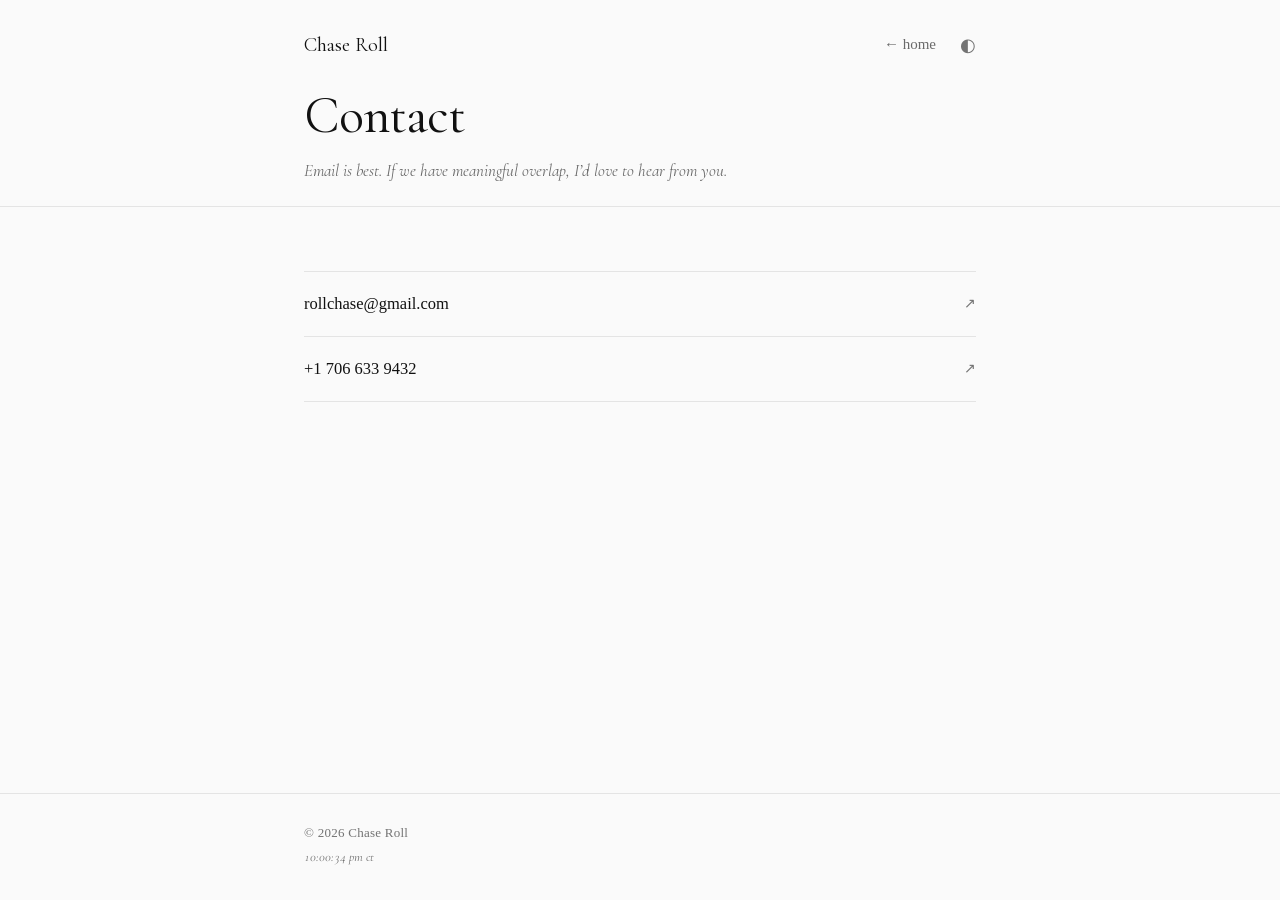
==== contact/index.html @ 9c4ca789 "Frame-width figures; remove scroll reveals Wide figures previously bled past the prose column by the" ====
<!doctype html>
<html lang="en">
<head>
  <meta charset="utf-8" />
  <meta name="viewport" content="width=device-width, initial-scale=1" />
  <title>Contact — Chase Roll</title>
  <meta name="description" content="Email and phone for Chase Roll." />
  <meta name="author" content="Chase Roll" />
  <meta name="color-scheme" content="light dark" />

  <meta property="og:type" content="website" />
  <meta property="og:url" content="https://chaseroll.com/contact/" />
  <meta property="og:title" content="Contact — Chase Roll" />
  <meta property="og:description" content="Email and phone for Chase Roll." />
  <meta property="og:image" content="https://chaseroll.com/og-image.png" />
  <meta property="og:image:width" content="1200" />
  <meta property="og:image:height" content="630" />
  <meta property="og:image:alt" content="Chase Roll — 20, student at the University of Austin" />

  <meta name="twitter:card" content="summary_large_image" />
  <meta name="twitter:title" content="Contact — Chase Roll" />
  <meta name="twitter:description" content="Email and phone for Chase Roll." />
  <meta name="twitter:image" content="https://chaseroll.com/og-image.png" />

  <meta name="theme-color" content="#fafafa" media="(prefers-color-scheme: light)" />
  <meta name="theme-color" content="#0a0a0a" media="(prefers-color-scheme: dark)" />

  <link rel="icon" type="image/svg+xml" href="/favicon.svg" />
  <link rel="apple-touch-icon" href="/apple-touch-icon.png" />
  <link rel="canonical" href="https://chaseroll.com/contact/" />
  <link rel="preload" href="/fonts/cormorant.woff2" as="font" type="font/woff2" crossorigin />
  <link rel="preload" href="/fonts/cormorant-italic.woff2" as="font" type="font/woff2" crossorigin />
  <script>(function(){var t=null;try{t=localStorage.getItem('chaseroll-theme')}catch(e){}if(t!=='dark'&&t!=='light')t=window.matchMedia&&matchMedia('(prefers-color-scheme: dark)').matches?'dark':'light';if(t==='dark')document.documentElement.setAttribute('data-theme','dark');document.documentElement.style.colorScheme=t})();</script>
  <style>html{background:#fafafa}html[data-theme="dark"]{background:#0a0a0a}</style>
  <link rel="stylesheet" href="/styles.css?v=40" />
  <script src="/theme.js?v=40" defer></script>
  <script type="speculationrules">
  {
    "prefetch": [{ "where": { "href_matches": "/*" }, "eagerness": "moderate" }]
  }
  </script>
</head>
<body>

  <header class="masthead">
    <div class="masthead-inner">
      <a href="/" class="brand">Chase Roll</a>
      <nav aria-label="site">
        <a href="/">&larr; home</a>
        <button type="button" class="theme-toggle" aria-label="Toggle color theme" title="Toggle color theme">◐</button>
      </nav>
    </div>
  </header>

  <main>

  <section class="folio">
    <div class="folio-inner">
      <h1 class="folio-title">Contact</h1>
      <p class="folio-sub">Email is best. If we have meaningful overlap, I&rsquo;d love to hear from you.</p>
    </div>
  </section>

  <div class="article-band">
    <div class="band-inner">
      <div class="contact-methods">
        <a class="contact-link" href="mailto:rollchase@gmail.com">
          <span class="value">rollchase@gmail.com</span>
          <span class="arrow" aria-hidden="true">&#8599;</span>
        </a>
        <a class="contact-link" href="tel:+17066339432">
          <span class="value">+1 706 633 9432</span>
          <span class="arrow" aria-hidden="true">&#8599;</span>
        </a>
      </div>
    </div>
  </div>

  </main>

  <footer class="site-footer">
    <!-- .reach line omitted here deliberately: this page's body IS the email -->
    <div class="site-footer-inner">
      <div class="footer-left">
        <p class="copyright"><a href="/">&copy; 2026 Chase Roll</a></p>
        <p class="clock" aria-hidden="true"></p>
      </div>
    </div>
  </footer>

</body>
</html>
---- styles.css ----
/* ==========================================================================
   chaseroll.com — shared stylesheet
   The original site's quiet neutral palette and single-serif voice, with the
   editorial structure kept from the redesign (folio bands, essay template).

   Type: Cormorant Garamond (titles + italic voice, self-hosted)
         system serif (New York/Charter/Georgia) for everything else.
   ========================================================================== */

/* --- Fonts ------------------------------------------------------------------ */

@font-face {
  font-family: "Cormorant Garamond";
  src: url("/fonts/cormorant.woff2") format("woff2");
  font-weight: 300 700;
  font-style: normal;
  font-display: swap;
}
@font-face {
  font-family: "Cormorant Garamond";
  src: url("/fonts/cormorant-italic.woff2") format("woff2");
  font-weight: 300 700;
  font-style: italic;
  font-display: swap;
}
/* --- Tokens (the original site's neutral palette, red accent) ----------------- */

:root {
  color-scheme: light;

  --bg:     #fafafa;
  --text:   #111111;
  --muted:  rgba(17, 17, 17, 0.62);
  --faint:  rgba(17, 17, 17, 0.58); /* lightest ink that still clears AA at 13px */
  --accent: #be0f28;
  --line:   rgba(0, 0, 0, 0.09);

  --focus:    rgba(17, 17, 17, 0.5);

  --font-d: "Cormorant Garamond", "Iowan Old Style", Georgia, serif;
  --font-b: ui-serif, "New York", "Charter", "Tiempos Text", Georgia, Cambria, "Times New Roman", serif;

  --ease: cubic-bezier(0.4, 0, 0.2, 1);
}

[data-theme="dark"] {
  color-scheme: dark;

  --bg:     #0a0a0a;
  --text:   #e5e5e5;
  --muted:  rgba(229, 229, 229, 0.64);
  --faint:  rgba(229, 229, 229, 0.52); /* lightest ink that still clears AA at 13px */
  --accent: #d9112a;
  --line:   rgba(255, 255, 255, 0.09);

  --focus:    rgba(229, 229, 229, 0.5);
}

/* --- Reset / Base ---------------------------------------------------------- */

*, *::before, *::after { box-sizing: border-box; }
html, body { margin: 0; padding: 0; }

html { scroll-behavior: smooth; }

body {
  background: var(--bg);
  color: var(--text);
  font-family: var(--font-b);
  font-size: 16.5px;
  line-height: 1.7;
  -webkit-font-smoothing: antialiased;
  -moz-osx-font-smoothing: grayscale;
  text-rendering: optimizeLegibility;
  -webkit-tap-highlight-color: transparent;
  min-height: 100vh;
  min-height: 100dvh;
  display: flex;
  flex-direction: column;
  overflow-x: hidden;
}

/* Theme-toggle crossfade — armed by theme.js on the FIRST toggle click only,
   so page loads never animate the background (that read as a flash). */
html.theme-anim body {
  transition: background 0.35s var(--ease), color 0.35s var(--ease);
}

main { flex: 1 1 auto; }

:focus { outline: none; }
:focus-visible {
  outline: 2px solid var(--focus);
  outline-offset: 3px;
  border-radius: 1px;
}

@media (prefers-reduced-motion: reduce) {
  html { scroll-behavior: auto; }
  *, *::before, *::after {
    transition-duration: 0ms !important;
    animation-duration: 0ms !important;
  }
}

/* Translucent so WebKit's selection "gap" painting reads as a soft tint
   instead of opaque full-bleed slabs; containers below clip the spill. */
::selection { background: color-mix(in srgb, var(--accent) 32%, transparent); }

a { color: inherit; text-decoration: none; }
button {
  font-family: var(--font-b);
  color: inherit;
  background: transparent;
  border: none;
  cursor: pointer;
  padding: 0;
}

/* --- Reading progress (the two article pages only; theme.js no-ops elsewhere) --- */

.reading-bar {
  position: fixed;
  top: 0;
  left: 0;
  width: 100%;
  height: 2px;
  background: var(--accent);
  transform: scaleX(0);
  transform-origin: 0;
  will-change: transform;
  z-index: 200;
}

/* --- Masthead (in-flow page header, inner pages) --------------------------------
   Not a pinned bar — it scrolls with the page (the original site's behavior,
   kept on the founder's call) and aligns to the folio's content gutters. */

.masthead-inner {
  display: flex;
  align-items: center;
  justify-content: space-between;
  gap: 16px;
  max-width: 48rem;
  margin-inline: auto;
  padding: 28px clamp(24px, 4vw, 48px) 0;
}
.brand {
  font-family: var(--font-d);
  font-size: 20px;
  font-weight: 400;
  color: var(--text);
  white-space: nowrap;
  transition: color 0.18s var(--ease);
}
.brand:hover { color: var(--muted); }
.masthead nav {
  display: flex;
  align-items: center;
  gap: 24px;
}
.masthead nav a,
.masthead nav button.text {
  font: inherit;
  font-size: 15px;
  font-weight: 400;
  color: var(--muted);
  padding: 12px 4px;
  margin: -12px -4px;
  transition: color 0.18s var(--ease);
}
.masthead nav a:hover,
.masthead nav button.text:hover { color: var(--text); }

/* --- Theme toggle (one style site-wide: the bare glyph) ---------------------- */

.theme-toggle {
  font-size: 18px;
  line-height: 1;
  padding: 12px;
  margin: -12px;
  color: var(--faint);
  user-select: none;
  -webkit-user-select: none;
  transition: color 0.18s var(--ease);
}
.theme-toggle:hover { color: var(--text); }

/* --- Folio (page-title band) ---------------------------------------------------
   Deliberately plain: the title, one quiet italic line, and on essays an
   italic date. No kickers, labels, or byline apparatus.                      */

.folio {
  border-bottom: 1px solid var(--line);
}
.folio-inner {
  overflow: clip;
  max-width: 48rem;
  margin-inline: auto;
  padding: clamp(24px, 3vh, 40px) clamp(24px, 4vw, 48px) clamp(20px, 2.5vh, 32px);
}

/* page titles and the home name are the SAME role at the SAME scale —
   one title tier across the whole site */
.folio-title,
.home-name {
  font-family: var(--font-d);
  font-size: clamp(34px, 4.6vw, 52px);
  font-weight: 400;
  letter-spacing: -0.02em;
  line-height: 1.05;
  color: var(--text);
  margin: 0;
}

/* one quiet italic line under the title — no labels, no apparatus */
.folio-sub {
  font-family: var(--font-d);
  font-style: italic;
  font-size: 17px;
  font-weight: 400;
  line-height: 1.5;
  color: var(--muted);
  max-width: 34rem;
  margin: 14px 0 0;
}
/* in-sentence underlined links (folio subs + the home bio) — one treatment */
.folio-sub a,
.home-bio a {
  border-bottom: 1px solid color-mix(in srgb, currentColor 40%, transparent);
  transition: color 0.18s var(--ease), border-color 0.18s var(--ease);
}
.folio-sub a:hover,
.home-bio a:hover { color: var(--accent); border-bottom-color: var(--accent); }

/* essays: an italic date line */
.folio-date {
  font-family: var(--font-d);
  font-style: italic;
  font-size: 14px;
  color: var(--faint);
  margin: 14px 0 0;
}


/* --- Article band (page body) ------------------------------------------------- */

.article-band { position: relative; }

.band-inner {
  overflow: clip;
  max-width: 48rem;
  margin-inline: auto;
  padding: 64px clamp(24px, 4vw, 48px) 96px;
}
@media (max-width: 600px) {
  .band-inner { padding: 48px 24px 72px; }
}

/* --- Essay prose (the reference's essay-body) ---------------------------------- */

.prose { max-width: 34rem; }
/* Essay pages center the BODY column only. The hero (title/sub/date) stays
   flush-left with the masthead brand; the prose, narrower than the 48rem
   frame, would otherwise sit visibly left of center with nothing beside it. */
.essay .prose { margin-inline: auto; }
.prose p {
  color: var(--text);
  line-height: 1.75;
  margin: 0 0 24px;
}
.prose p:last-child { margin-bottom: 0; }
.prose a {
  color: var(--text);
  border-bottom: 1px solid var(--accent);
  padding-bottom: 1px;
  transition: color 0.18s var(--ease);
}
.prose a:hover { color: var(--accent); }
.prose figure { margin: 44px 0; }
.prose img { max-width: 100%; height: auto; display: block; }
.prose figcaption {
  font-size: 13px;
  letter-spacing: 0.02em;
  line-height: 1.5;
  color: var(--faint);
  margin-top: 10px;
}
/* --- Essay components (figures, sections) --------------------------------------- */

/* .prose-scoped so these win over the generic `.prose figure` margins */
.essay-fig, .prose .essay-fig { margin: 44px 0; }
/* wide figures span the FRAME's content width (the same span as the hero
   text and the footer hairline), not just a bleed past the prose column */
.essay-fig--wide, .prose .essay-fig--wide {
  --frame-w: calc(min(100vw, 48rem) - 2 * clamp(24px, 4vw, 48px));
  width: var(--frame-w);
  margin: 52px calc((100% - var(--frame-w)) / 2);
}
.essay-img-wrap { width: 100%; overflow: hidden; }
.essay-img {
  width: 100%; /* .prose img supplies height:auto/display:block; nothing else applies */
}
[data-theme="dark"] .essay-img { filter: brightness(0.85); }
@media (max-width: 1000px) {
  .essay-fig--wide, .prose .essay-fig--wide { margin-block: 40px; }
  .essay-fig--wide figcaption { padding-inline: 24px; }
}
@media (max-width: 600px) {
  /* portrait phones keep the full edge-to-edge bleed */
  .essay-fig--wide, .prose .essay-fig--wide { width: auto; margin: 36px -24px; }
  .essay-fig--wide figcaption { padding-inline: 20px; }
}

.essay-section-head {
  border-top: 1px solid var(--line);
  margin: 64px 0 24px;
  padding-top: 64px;
  position: relative;
}
.essay-section-title {
  font-family: var(--font-d);
  color: var(--text);
  font-size: clamp(22px, 2.8vw, 30px);
  font-style: italic;
  font-weight: 300;
  line-height: 1.3;
  margin: 0;
}
@media (max-width: 600px) {
  .essay-section-head { margin: 52px 0 20px; padding-top: 52px; }
}


/* --- Essay footer --------------------------------------------------------------- */

.essay-footer {
  border-top: 1px solid var(--line);
  margin-top: 52px;
  padding-top: 24px;
  display: flex;
  justify-content: space-between;
  align-items: center;
  gap: 16px;
}
.essay-footer-back {
  font-size: 15px;
  font-weight: 400;
  color: var(--muted);
  transition: color 0.18s var(--ease);
}
.essay-footer-back:hover { color: var(--text); }

/* --- Home cover ----------------------------------------------------------------
   The splash keeps the old site's quiet centered composition — name, flowing
   bio, section links, socials — dressed in the new system. Plain paper, no
   masthead; the theme toggle rides beside the name. */

.home-main {
  display: flex;
  flex-direction: column;
  justify-content: center;
}
.home-cover {
  overflow: clip;
  width: 100%;
  max-width: 54rem;
  margin-inline: auto;
  padding: 48px clamp(24px, 4vw, 48px) 72px;
  display: flex;
  flex-direction: row-reverse; /* img is first in DOM (reads first, stacks first on mobile) but sits right */
  align-items: center;
  gap: clamp(40px, 6vw, 64px);
}
.home-cover-text { flex: 1 1 auto; min-width: 0; }
/* the portrait: full frame, in color, still — a print resting on the page.
   (A slow drift was tried and cut: paper doesn't move.) */
.home-portrait {
  flex: none;
  width: clamp(150px, 24vw, 225px);
  height: auto;
  display: block;
  box-shadow: 0 14px 40px rgba(0, 0, 0, 0.14);
  transform: rotate(2deg);
}
[data-theme="dark"] .home-portrait {
  filter: brightness(0.9);
  box-shadow: 0 14px 40px rgba(0, 0, 0, 0.5);
}
@media (max-width: 600px) {
  .home-cover { display: block; }
  .home-portrait { width: 150px; margin-bottom: 32px; }
}

.home-name-row {
  display: flex;
  align-items: center;
  gap: 16px;
  margin: 0 0 26px;
}
/* (.home-name shares the .folio-title rule — one title tier site-wide) */
.home-bio {
  font-size: 17px;
  font-weight: 400;
  line-height: 1.7;
  color: color-mix(in srgb, var(--text) 80%, var(--bg));
  max-width: 34rem;
  margin: 0 0 36px;
  text-wrap: pretty;
}

.home-nav {
  display: flex;
  align-items: center;
  flex-wrap: wrap;
  gap: 8px 24px;
  margin-bottom: 16px;
}
/* -8px (not the masthead's -12px): these are flex-wrap rows with an 8px row
   gap, so full compensation would collapse wrapped lines onto each other */
.home-nav a {
  font-size: 15px;
  font-weight: 400;
  color: var(--muted);
  padding: 12px 4px;
  margin: -8px -4px;
  display: inline-block;
  transition: color 0.18s var(--ease);
}
.home-nav a:hover { color: var(--text); }

.home-socials {
  display: flex;
  align-items: center;
  flex-wrap: wrap;
  gap: 8px 20px;
}
.home-socials a {
  font-family: var(--font-d);
  font-style: italic;
  font-size: 14px;
  font-weight: 400;
  color: var(--muted);
  padding: 12px 4px;
  margin: -8px -4px;
  display: inline-block;
  transition: color 0.18s var(--ease);
}
.home-socials a:hover { color: var(--text); }

/* --- Notes index (essay-row + badge) --------------------------------------------- */

.year-group { margin-bottom: 40px; }
.year-group:last-child { margin-bottom: 0; }
.notes-year {
  font-family: var(--font-d);
  font-style: italic;
  font-size: 13px;
  font-weight: 400;
  letter-spacing: 0.02em;
  color: var(--faint);
  margin: 0 0 4px;
}
.notes-list { display: flex; flex-direction: column; }
/* a row is just the title — the year eyebrow carries time, nothing else to say */
.notes-list a {
  display: block;
  font-family: var(--font-d);
  font-size: clamp(15px, 1.5vw, 19px);
  font-weight: 400;
  line-height: 1.3;
  color: var(--text);
  padding: 13px 0;
  border-top: 1px solid var(--line);
  transition: color 0.18s var(--ease), padding-left 0.18s var(--ease);
}
.notes-list a:last-child { border-bottom: 1px solid var(--line); }
.notes-list a:hover { color: var(--accent); padding-left: 5px; }

/* --- Resume (the reference's research-paper grammar) ------------------------------ */

section.group { padding: 0 0 52px; }
section.group + section.group {
  border-top: 1px solid var(--line);
  padding-top: 52px;
}
section.group > h2 {
  font-family: var(--font-d);
  font-size: 22px;
  font-weight: 400;
  color: var(--text);
  margin: 0 0 24px;
}

.entries { display: flex; flex-direction: column; gap: 36px; }
article.entry .head {
  display: flex;
  align-items: baseline;
  justify-content: space-between;
  flex-wrap: wrap;
  gap: 4px 16px;
  margin-bottom: 2px;
}
article.entry h3 {
  font-family: var(--font-d);
  font-size: clamp(17px, 1.8vw, 20px);
  font-weight: 400;
  line-height: 1.3;
  margin: 0;
}
article.entry h3 a { transition: color 0.18s var(--ease); }
article.entry h3 a:hover { color: var(--accent); }
article.entry h3 .ext {
  font-size: 0.62em;
  color: var(--faint);
  margin-left: 2px;
  transition: color 0.18s var(--ease);
}
article.entry h3 a:hover .ext { color: var(--accent); }
article.entry .dates {
  font-size: 13px;
  font-weight: 400;
  letter-spacing: 0.02em;
  color: var(--faint);
  flex-shrink: 0;
  font-variant-numeric: tabular-nums;
}
article.entry .role {
  font-family: var(--font-d);
  font-style: italic;
  font-size: 15px;
  font-weight: 400;
  line-height: 1.5;
  color: var(--muted);
  margin: 0 0 10px;
}
article.entry .desc {
  font-size: 15px;
  line-height: 1.7;
  color: var(--muted);
  margin: 0;
  max-width: 580px;
  text-wrap: pretty;
}
section.group .other-line {
  font-size: 15px;
  color: var(--muted);
  margin: 0;
  line-height: 1.7;
}

/* --- Contact (the reference's contact-link rows) ----------------------------------- */

/* rows span the frame like the resume's — apparatus holds the frame */
.contact-methods {
  display: flex;
  flex-direction: column;
}
.contact-link {
  display: flex;
  justify-content: space-between;
  align-items: center;
  gap: 16px;
  padding: 18px 0;
  border-top: 1px solid var(--line);
  transition: padding-left 0.18s var(--ease);
}
.contact-link:last-child { border-bottom: 1px solid var(--line); }
.contact-link:hover { padding-left: 5px; }
.contact-link .value {
  color: var(--text);
  transition: color 0.18s var(--ease);
}
.contact-link:hover .value { color: var(--accent); }
.contact-link .arrow {
  font-size: 14px;
  color: var(--faint);
  transition: color 0.18s var(--ease);
}
.contact-link:hover .arrow { color: var(--accent); }

/* --- Notes gate (private while practicing) ------------------------------------------
   The head script on notes pages sets html[data-locked] before paint; the index
   swaps its list for this form, note pages bounce to /notes/. Row grammar. */

.gate { display: none; }
html[data-locked] .gate { display: block; }
html[data-locked] .year-group { display: none; }
.gate-row {
  display: flex;
  align-items: center;
  gap: 16px;
  border-top: 1px solid var(--line);
  border-bottom: 1px solid var(--line);
  padding: 18px 0;
}
.gate-input {
  flex: 1;
  min-width: 0;
  font-family: var(--font-b);
  font-size: 16.5px;
  color: var(--text);
  background: transparent;
  border: none;
  padding: 0;
}
.gate-input::placeholder { color: var(--faint); }
.gate-input:focus { outline: none; }
.gate-row:focus-within { border-bottom-color: var(--focus); }
.gate-go {
  font-size: 14px;
  color: var(--faint);
  padding: 18px 12px; /* house tap-target: pad + compensate, visual unchanged */
  margin: -18px -12px;
  transition: color 0.18s var(--ease);
}
.gate-go:hover { color: var(--accent); }
.gate-err {
  font-family: var(--font-d);
  font-style: italic;
  font-size: 14px;
  color: var(--accent);
  margin: 14px 0 0;
}

/* --- Footer ----------------------------------------------------------------------- */

.site-footer {
  border-top: 1px solid var(--line);
}
.site-footer-inner {
  overflow: clip;
  display: flex;
  flex-wrap: wrap;
  justify-content: space-between;
  align-items: baseline;
  gap: 8px 32px;
  padding: 28px clamp(24px, 4vw, 48px) 32px;
  max-width: 48rem;
  margin-inline: auto;
}
.site-footer p { margin: 0; }
.site-footer .copyright {
  font-size: 13px;
  letter-spacing: 0.02em;
  color: var(--faint);
}
.site-footer .copyright a {
  display: inline-block;
  padding: 12px 4px;
  margin: -12px -4px;
  transition: color 0.18s var(--ease);
}
.site-footer .copyright a:hover { color: var(--text); }
.site-footer .clock {
  font-family: var(--font-d);
  font-style: italic;
  font-size: 13px;
  color: var(--faint);
  font-variant-numeric: tabular-nums;
  margin-top: 2px;
}
.site-footer .reach {
  font-size: 14px;
  color: var(--muted);
}
.site-footer .reach a { transition: color 0.18s var(--ease); }
.site-footer .reach a:hover { color: var(--accent); }
.site-footer .footer-left { display: flex; flex-direction: column; }

/* --- Print-only utility ------------------------------------------------------------ */

.print-only { display: none; }

/* --- Print --------------------------------------------------------------------------
   /resume/ is the primary print target. Cmd+P (or the "pdf" button) produces a
   clean professional resume. Other pages print their folio as the title block.  */

@media print {
  :root,
  [data-theme="dark"] {
    color-scheme: light;
    --bg:     #fff;
    --text:   #000;
    --muted:  #333;
    --faint:  #555;
    --accent: #000;
    --line:   #ccc;
  }

  @page {
    size: letter;
    margin: 0.55in 0.6in;
  }

  html { font-size: 10.5pt; }
  body {
    font-size: 10.5pt;
    line-height: 1.42;
    color: #000;
    background: #fff;
    min-height: 0;
    display: block;
    overflow-x: visible;
  }

  *, *::before, *::after {
    transition: none !important;
    animation: none !important;
  }

  html, html[data-theme="dark"] { background: #fff; }

  /* the locked notes page prints its folio only — never the password form */
  html[data-locked] .gate { display: none; }

  /* a section's hairline + title travel with the prose that follows */
  .essay-section-head {
    break-after: avoid;
    page-break-after: avoid;
    break-inside: avoid;
  }
  /* dark-mode image dimming must not alter printed output (selector must
     match the [data-theme] screen rules' specificity to win) */
  .essay-img, .home-portrait,
  [data-theme="dark"] .essay-img,
  [data-theme="dark"] .home-portrait { filter: none; }

  /* full-bleed figures don't bleed off a printed page */
  .essay-fig--wide, .prose .essay-fig--wide { width: auto; margin-left: 0; margin-right: 0; }
  .essay-fig--wide figcaption { padding-inline: 0; }

  /* entries marked as drafts stay off the professional PDF */
  .entry-draft { display: none; }

  .print-only { display: block; }

  /* Hide screen chrome. The folio (title band) still prints — except on the
     resume, where the .print-only .print-head replaces it. */
  .masthead,
  .site-footer,
  .reading-bar,
  .theme-toggle { display: none; }
  body.resume .folio { display: none; }

  .folio {
    padding-top: 0;
    border-bottom: 1px solid #999;
    margin-bottom: 0.3in;
  }
  .folio-inner { max-width: none; padding: 0 0 0.22in; }
  .folio-title {
    font-size: 26pt;
    line-height: 1.05;
    color: #000;
  }
  .folio-sub { font-size: 11pt; color: #333; max-width: none; }
  .folio-date { font-size: 10pt; color: #444; }

  .band-inner { max-width: none; padding: 0; }
  .prose p { font-size: 11pt; line-height: 1.55; color: #222; }
  .essay-footer { display: none; }

  /* Expose link destinations on paper */
  .prose a[href^="http"]::after {
    content: " (" attr(href) ")";
    font-size: 85%;
    color: #555;
    font-style: normal;
    letter-spacing: 0;
    text-transform: none;
  }
  article.entry h3 a[href^="http"]::after {
    content: "  " attr(href);
    font-family: var(--font-b);
    font-size: 8.5pt;
    font-weight: 400;
    color: #555;
  }
  article.entry h3 .ext { display: none; }
  .prose a { border-bottom-color: #999; }

  /* Print-only resume header */
  .print-head {
    padding: 0 0 0.2in;
    margin: 0 0 0.28in;
    border-bottom: 1px solid #999;
  }
  .print-head .print-name {
    font-family: var(--font-d);
    font-size: 22pt;
    font-weight: 500;
    line-height: 1.1;
    letter-spacing: -0.015em;
    color: #000;
    margin: 0 0 0.06in;
  }
  .print-head .print-contact {
    font-size: 10pt;
    color: #444;
    margin: 0;
    line-height: 1.4;
  }
  .print-head .print-contact a {
    color: #000;
    text-decoration: none;
  }

  /* Sections */
  section.group {
    padding: 0.22in 0 0;
    margin: 0;
    border-top: 0;
    break-inside: auto;
    page-break-inside: auto;
  }
  section.group:first-of-type { padding-top: 0; }
  section.group + section.group {
    border-top: 0;
    padding-top: 0.22in;
    margin-top: 0.05in;
  }
  section.group > h2 {
    font-family: var(--font-b);
    font-size: 11pt;
    font-weight: 600;
    line-height: 1.2;
    margin: 0 0 0.14in;
    color: #000;
    opacity: 1;
    text-transform: uppercase;
    letter-spacing: 0.08em;
    break-after: avoid;
    page-break-after: avoid;
  }

  /* Entries */
  .entries { display: block; gap: 0; }
  article.entry {
    break-inside: avoid;
    page-break-inside: avoid;
    padding: 0 0 0.14in;
    margin: 0;
  }
  article.entry:last-child { padding-bottom: 0; }
  article.entry .head {
    display: flex;
    flex-wrap: nowrap;
    justify-content: space-between;
    align-items: baseline;
    gap: 0.75em;
    margin: 0 0 0.03in;
  }
  article.entry h3 {
    font-family: var(--font-b);
    font-size: 10.5pt;
    font-weight: 600;
    margin: 0;
    line-height: 1.25;
    color: #000;
  }
  article.entry .dates {
    font-size: 9.5pt;
    color: #555;
    flex-shrink: 0;
    letter-spacing: 0;
  }
  article.entry .role {
    font-family: var(--font-b);
    font-size: 9.5pt;
    color: #555;
    font-style: italic;
    margin: 0 0 0.06in;
    line-height: 1.3;
  }
  article.entry .desc {
    font-size: 10pt;
    color: #222;
    line-height: 1.42;
    margin: 0;
    max-width: none;
  }
  section.group .other-line {
    font-size: 10pt;
    color: #222;
    line-height: 1.45;
  }
}
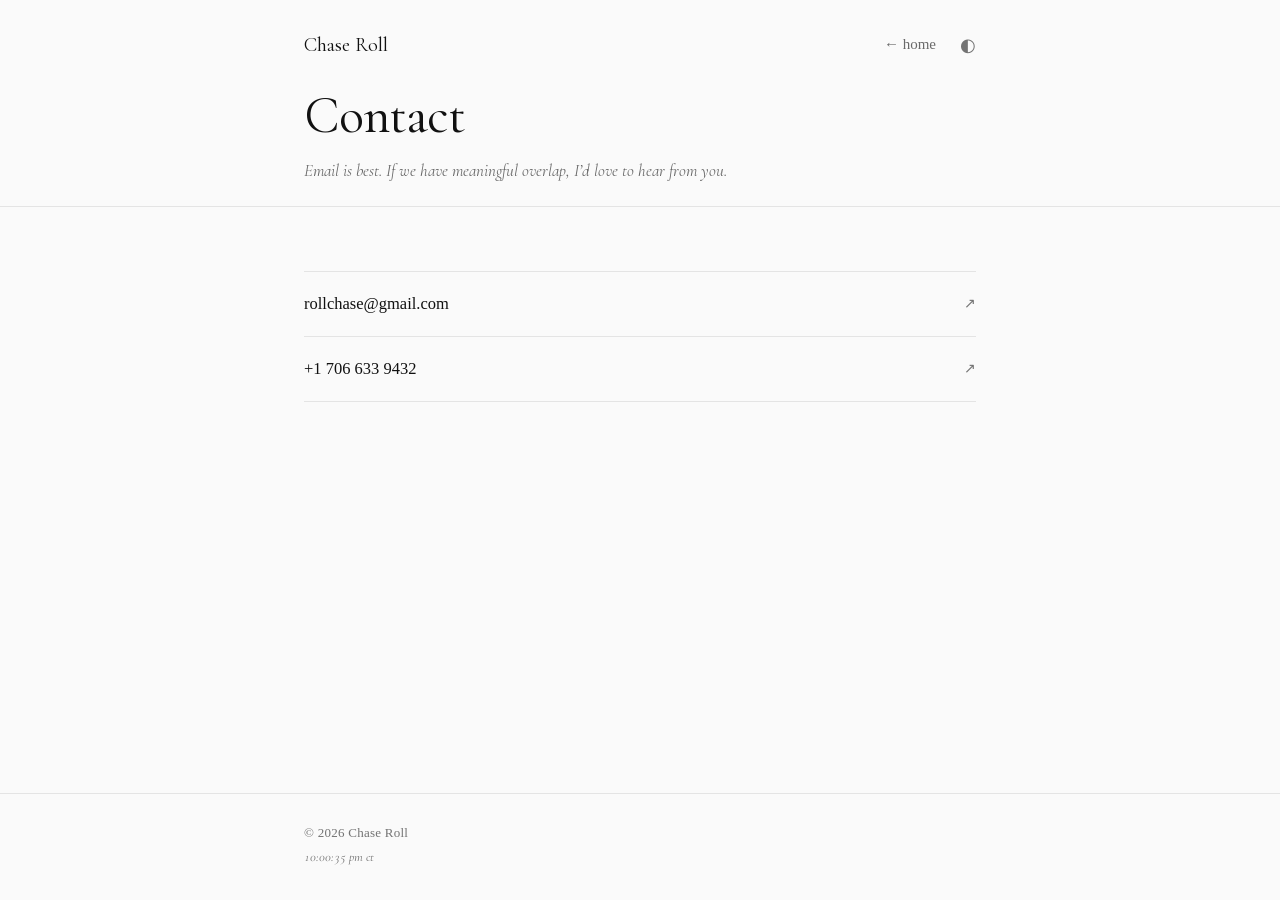
==== commit 5ff59f20: "Stop iOS landscape text inflation The frame-width figures made caption blocks wide enough to trip Sa" ====
--- a/contact/index.html
+++ b/contact/index.html
@@ -32,8 +32,8 @@
   <link rel="preload" href="/fonts/cormorant-italic.woff2" as="font" type="font/woff2" crossorigin />
   <script>(function(){var t=null;try{t=localStorage.getItem('chaseroll-theme')}catch(e){}if(t!=='dark'&&t!=='light')t=window.matchMedia&&matchMedia('(prefers-color-scheme: dark)').matches?'dark':'light';if(t==='dark')document.documentElement.setAttribute('data-theme','dark');document.documentElement.style.colorScheme=t})();</script>
   <style>html{background:#fafafa}html[data-theme="dark"]{background:#0a0a0a}</style>
-  <link rel="stylesheet" href="/styles.css?v=40" />
-  <script src="/theme.js?v=40" defer></script>
+  <link rel="stylesheet" href="/styles.css?v=41" />
+  <script src="/theme.js?v=41" defer></script>
   <script type="speculationrules">
   {
     "prefetch": [{ "where": { "href_matches": "/*" }, "eagerness": "moderate" }]
--- a/styles.css
+++ b/styles.css
@@ -61,7 +61,13 @@
 *, *::before, *::after { box-sizing: border-box; }
 html, body { margin: 0; padding: 0; }
 
-html { scroll-behavior: smooth; }
+html {
+  scroll-behavior: smooth;
+  /* the standard reset line: stops iOS Safari's legacy landscape text
+     inflation ("autosizing") — text renders at declared size, period */
+  -webkit-text-size-adjust: 100%;
+  text-size-adjust: 100%;
+}
 
 body {
   background: var(--bg);
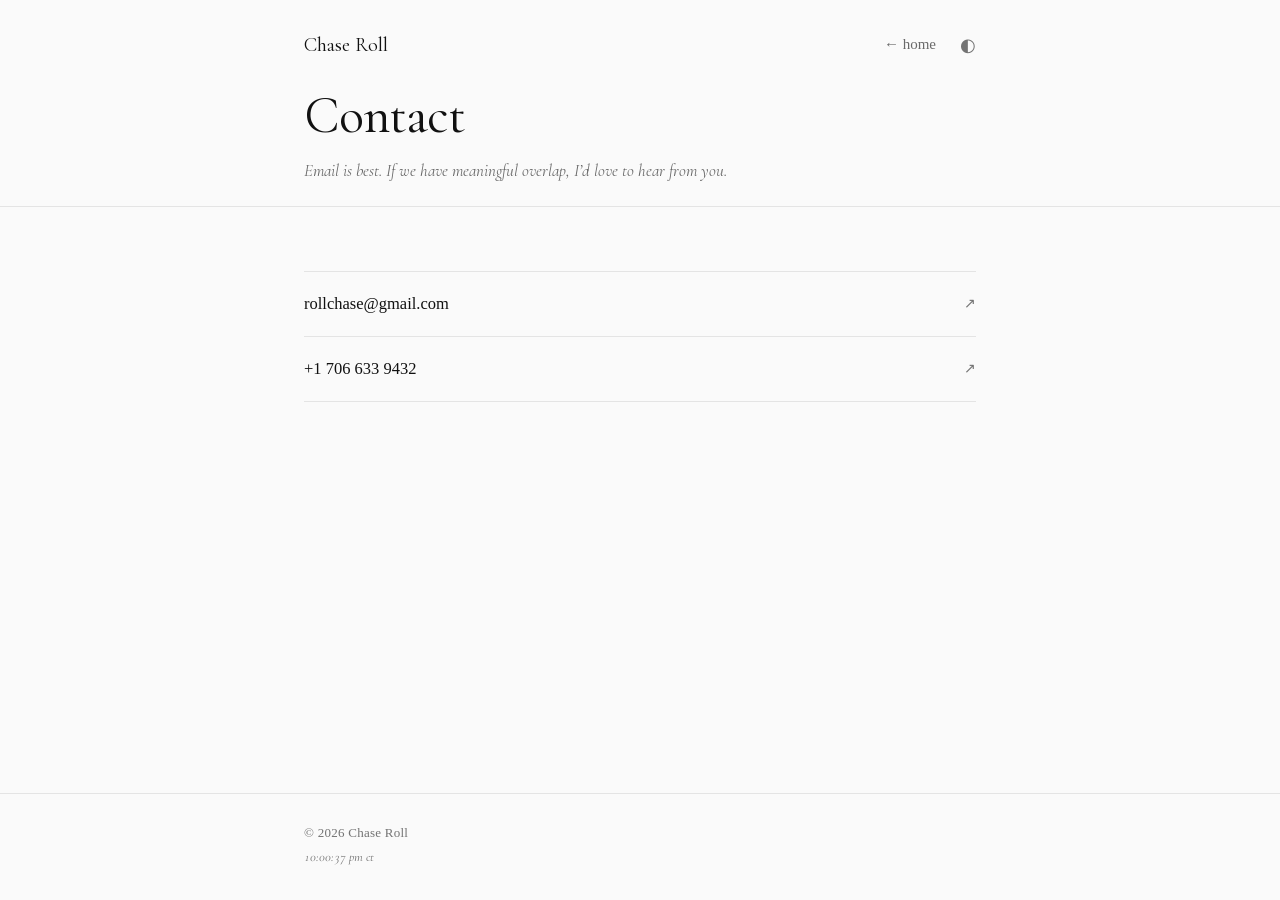
==== commit 8f88e5ce: "Final-pass audit fixes (9 confirmed findings) Docs: README deploy section now describes the real hos" ====
--- a/contact/index.html
+++ b/contact/index.html
@@ -32,8 +32,8 @@
   <link rel="preload" href="/fonts/cormorant-italic.woff2" as="font" type="font/woff2" crossorigin />
   <script>(function(){var t=null;try{t=localStorage.getItem('chaseroll-theme')}catch(e){}if(t!=='dark'&&t!=='light')t=window.matchMedia&&matchMedia('(prefers-color-scheme: dark)').matches?'dark':'light';if(t==='dark')document.documentElement.setAttribute('data-theme','dark');document.documentElement.style.colorScheme=t})();</script>
   <style>html{background:#fafafa}html[data-theme="dark"]{background:#0a0a0a}</style>
-  <link rel="stylesheet" href="/styles.css?v=41" />
-  <script src="/theme.js?v=41" defer></script>
+  <link rel="stylesheet" href="/styles.css?v=42" />
+  <script src="/theme.js?v=42" defer></script>
   <script type="speculationrules">
   {
     "prefetch": [{ "where": { "href_matches": "/*" }, "eagerness": "moderate" }]
--- a/styles.css
+++ b/styles.css
@@ -251,7 +251,7 @@
 
 /* --- Article band (page body) ------------------------------------------------- */
 
-.article-band { position: relative; }
+.article-band { position: relative; container-type: inline-size; }
 
 .band-inner {
   overflow: clip;
@@ -299,7 +299,7 @@
 /* wide figures span the FRAME's content width (the same span as the hero
    text and the footer hairline), not just a bleed past the prose column */
 .essay-fig--wide, .prose .essay-fig--wide {
-  --frame-w: calc(min(100vw, 48rem) - 2 * clamp(24px, 4vw, 48px));
+  --frame-w: calc(min(100cqw, 48rem) - 2 * clamp(24px, 4vw, 48px)); /* cqw: real layout width, scrollbar excluded */
   width: var(--frame-w);
   margin: 52px calc((100% - var(--frame-w)) / 2);
 }
@@ -310,7 +310,6 @@
 [data-theme="dark"] .essay-img { filter: brightness(0.85); }
 @media (max-width: 1000px) {
   .essay-fig--wide, .prose .essay-fig--wide { margin-block: 40px; }
-  .essay-fig--wide figcaption { padding-inline: 24px; }
 }
 @media (max-width: 600px) {
   /* portrait phones keep the full edge-to-edge bleed */
@@ -628,6 +627,8 @@
   color: var(--accent);
   margin: 14px 0 0;
 }
+/* dark accent misses AA at 14px; the italic voice alone carries the error */
+[data-theme="dark"] .gate-err { color: var(--text); }
 
 /* --- Footer ----------------------------------------------------------------------- */
 
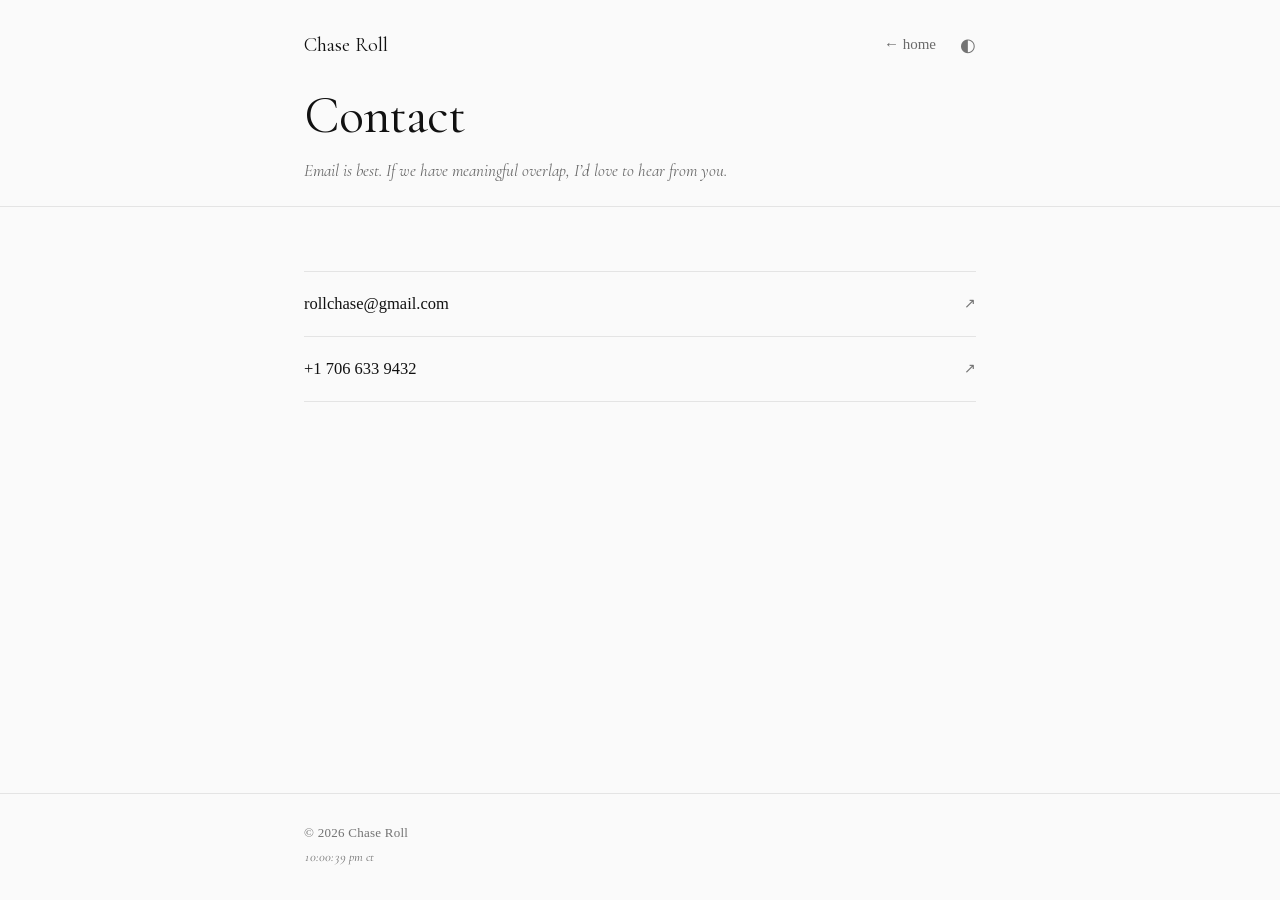
==== commit ebbe3d2b: "Remove the reading bar The last gauge goes. Markup, styles, script, and docs — theme.js is down to t" ====
--- a/contact/index.html
+++ b/contact/index.html
@@ -32,8 +32,8 @@
   <link rel="preload" href="/fonts/cormorant-italic.woff2" as="font" type="font/woff2" crossorigin />
   <script>(function(){var t=null;try{t=localStorage.getItem('chaseroll-theme')}catch(e){}if(t!=='dark'&&t!=='light')t=window.matchMedia&&matchMedia('(prefers-color-scheme: dark)').matches?'dark':'light';if(t==='dark')document.documentElement.setAttribute('data-theme','dark');document.documentElement.style.colorScheme=t})();</script>
   <style>html{background:#fafafa}html[data-theme="dark"]{background:#0a0a0a}</style>
-  <link rel="stylesheet" href="/styles.css?v=42" />
-  <script src="/theme.js?v=42" defer></script>
+  <link rel="stylesheet" href="/styles.css?v=43" />
+  <script src="/theme.js?v=43" defer></script>
   <script type="speculationrules">
   {
     "prefetch": [{ "where": { "href_matches": "/*" }, "eagerness": "moderate" }]
--- a/styles.css
+++ b/styles.css
@@ -121,21 +121,6 @@
   border: none;
   cursor: pointer;
   padding: 0;
-}
-
-/* --- Reading progress (the two article pages only; theme.js no-ops elsewhere) --- */
-
-.reading-bar {
-  position: fixed;
-  top: 0;
-  left: 0;
-  width: 100%;
-  height: 2px;
-  background: var(--accent);
-  transform: scaleX(0);
-  transform-origin: 0;
-  will-change: transform;
-  z-index: 200;
 }
 
 /* --- Masthead (in-flow page header, inner pages) --------------------------------
@@ -746,7 +731,6 @@
      resume, where the .print-only .print-head replaces it. */
   .masthead,
   .site-footer,
-  .reading-bar,
   .theme-toggle { display: none; }
   body.resume .folio { display: none; }
 
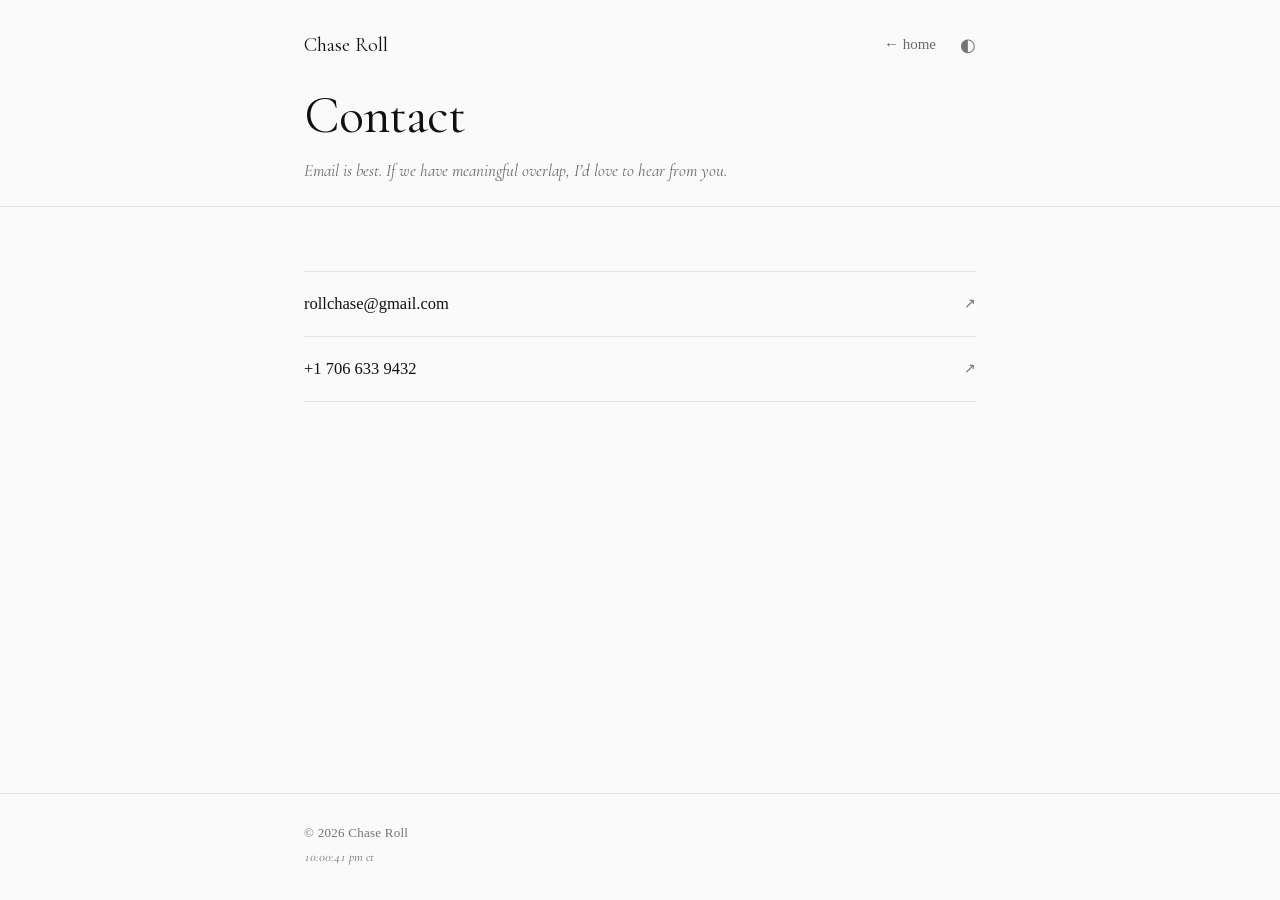
==== commit 36f4db6d: "Home on the 48rem frame The home cover was the site's only 54rem frame (widened for the portrait), l" ====
--- a/contact/index.html
+++ b/contact/index.html
@@ -32,8 +32,8 @@
   <link rel="preload" href="/fonts/cormorant-italic.woff2" as="font" type="font/woff2" crossorigin />
   <script>(function(){var t=null;try{t=localStorage.getItem('chaseroll-theme')}catch(e){}if(t!=='dark'&&t!=='light')t=window.matchMedia&&matchMedia('(prefers-color-scheme: dark)').matches?'dark':'light';if(t==='dark')document.documentElement.setAttribute('data-theme','dark');document.documentElement.style.colorScheme=t})();</script>
   <style>html{background:#fafafa}html[data-theme="dark"]{background:#0a0a0a}</style>
-  <link rel="stylesheet" href="/styles.css?v=43" />
-  <script src="/theme.js?v=43" defer></script>
+  <link rel="stylesheet" href="/styles.css?v=44" />
+  <script src="/theme.js?v=44" defer></script>
   <script type="speculationrules">
   {
     "prefetch": [{ "where": { "href_matches": "/*" }, "eagerness": "moderate" }]
--- a/styles.css
+++ b/styles.css
@@ -354,7 +354,7 @@
 .home-cover {
   overflow: clip;
   width: 100%;
-  max-width: 54rem;
+  max-width: 48rem; /* the one site-wide frame — aligns with the footer + every page */
   margin-inline: auto;
   padding: 48px clamp(24px, 4vw, 48px) 72px;
   display: flex;
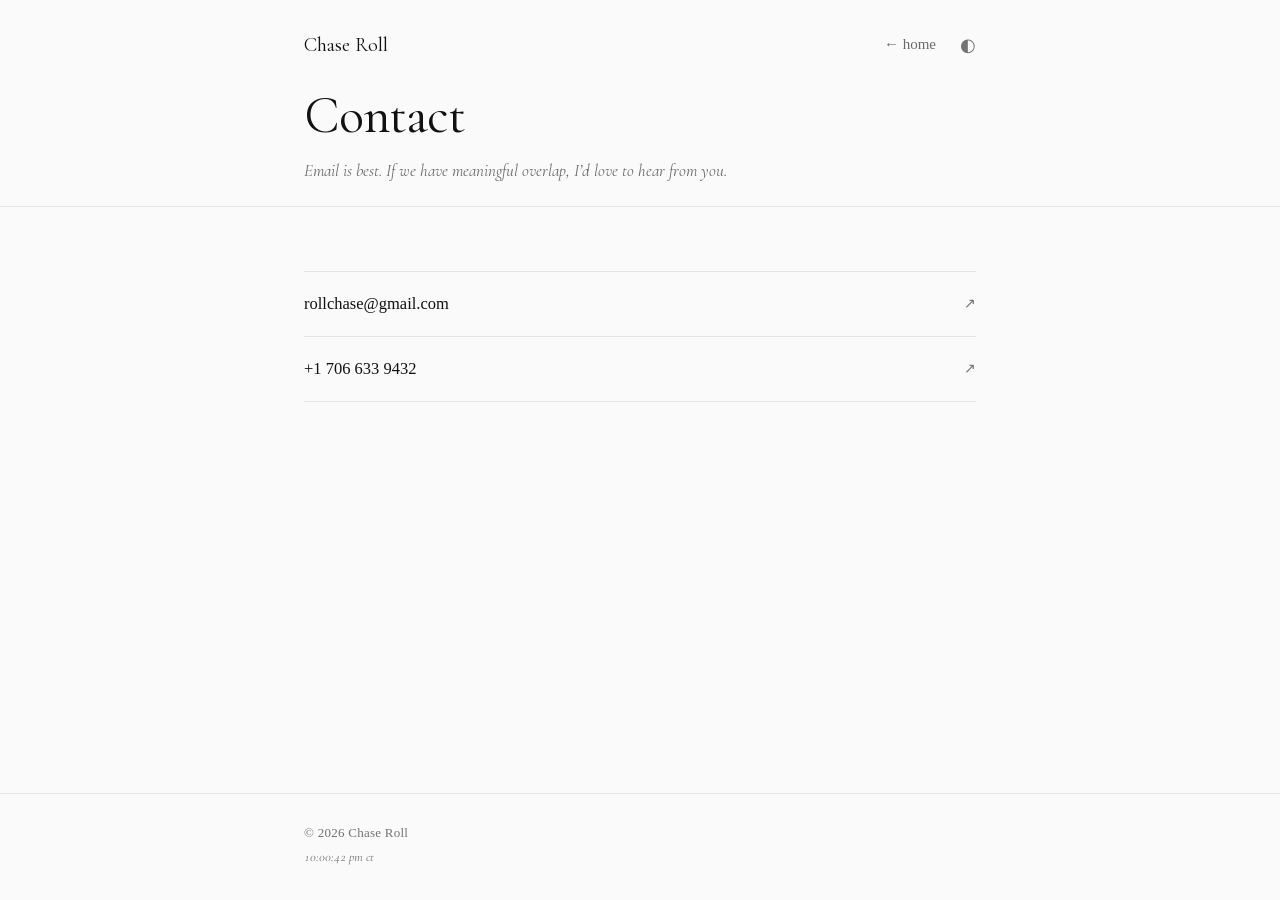
==== commit d02e2486: "Rename RN26 project to CXRX Co-Authored-By: Claude Fable 5 <noreply@anthropic.com>" ====
--- a/contact/index.html
+++ b/contact/index.html
@@ -32,8 +32,8 @@
   <link rel="preload" href="/fonts/cormorant-italic.woff2" as="font" type="font/woff2" crossorigin />
   <script>(function(){var t=null;try{t=localStorage.getItem('chaseroll-theme')}catch(e){}if(t!=='dark'&&t!=='light')t=window.matchMedia&&matchMedia('(prefers-color-scheme: dark)').matches?'dark':'light';if(t==='dark')document.documentElement.setAttribute('data-theme','dark');document.documentElement.style.colorScheme=t})();</script>
   <style>html{background:#fafafa}html[data-theme="dark"]{background:#0a0a0a}</style>
-  <link rel="stylesheet" href="/styles.css?v=44" />
-  <script src="/theme.js?v=44" defer></script>
+  <link rel="stylesheet" href="/styles.css?v=45" />
+  <script src="/theme.js?v=45" defer></script>
   <script type="speculationrules">
   {
     "prefetch": [{ "where": { "href_matches": "/*" }, "eagerness": "moderate" }]
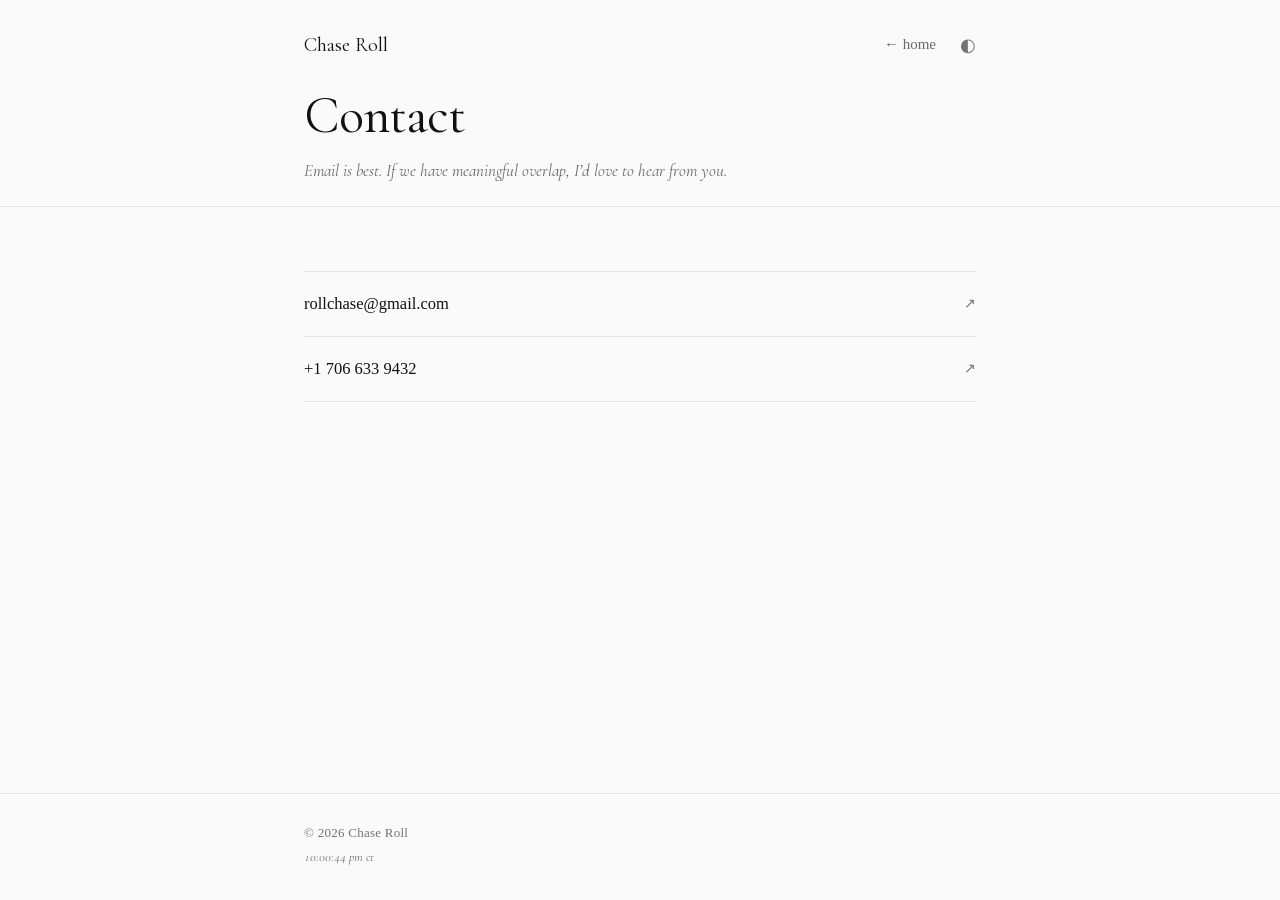
==== commit e6c582e4: "Essay dates show the full day Month + day + year (e.g. July 18, 2026) instead of month + year. Conve" ====
--- a/contact/index.html
+++ b/contact/index.html
@@ -32,8 +32,8 @@
   <link rel="preload" href="/fonts/cormorant-italic.woff2" as="font" type="font/woff2" crossorigin />
   <script>(function(){var t=null;try{t=localStorage.getItem('chaseroll-theme')}catch(e){}if(t!=='dark'&&t!=='light')t=window.matchMedia&&matchMedia('(prefers-color-scheme: dark)').matches?'dark':'light';if(t==='dark')document.documentElement.setAttribute('data-theme','dark');document.documentElement.style.colorScheme=t})();</script>
   <style>html{background:#fafafa}html[data-theme="dark"]{background:#0a0a0a}</style>
-  <link rel="stylesheet" href="/styles.css?v=45" />
-  <script src="/theme.js?v=45" defer></script>
+  <link rel="stylesheet" href="/styles.css?v=46" />
+  <script src="/theme.js?v=46" defer></script>
   <script type="speculationrules">
   {
     "prefetch": [{ "where": { "href_matches": "/*" }, "eagerness": "moderate" }]
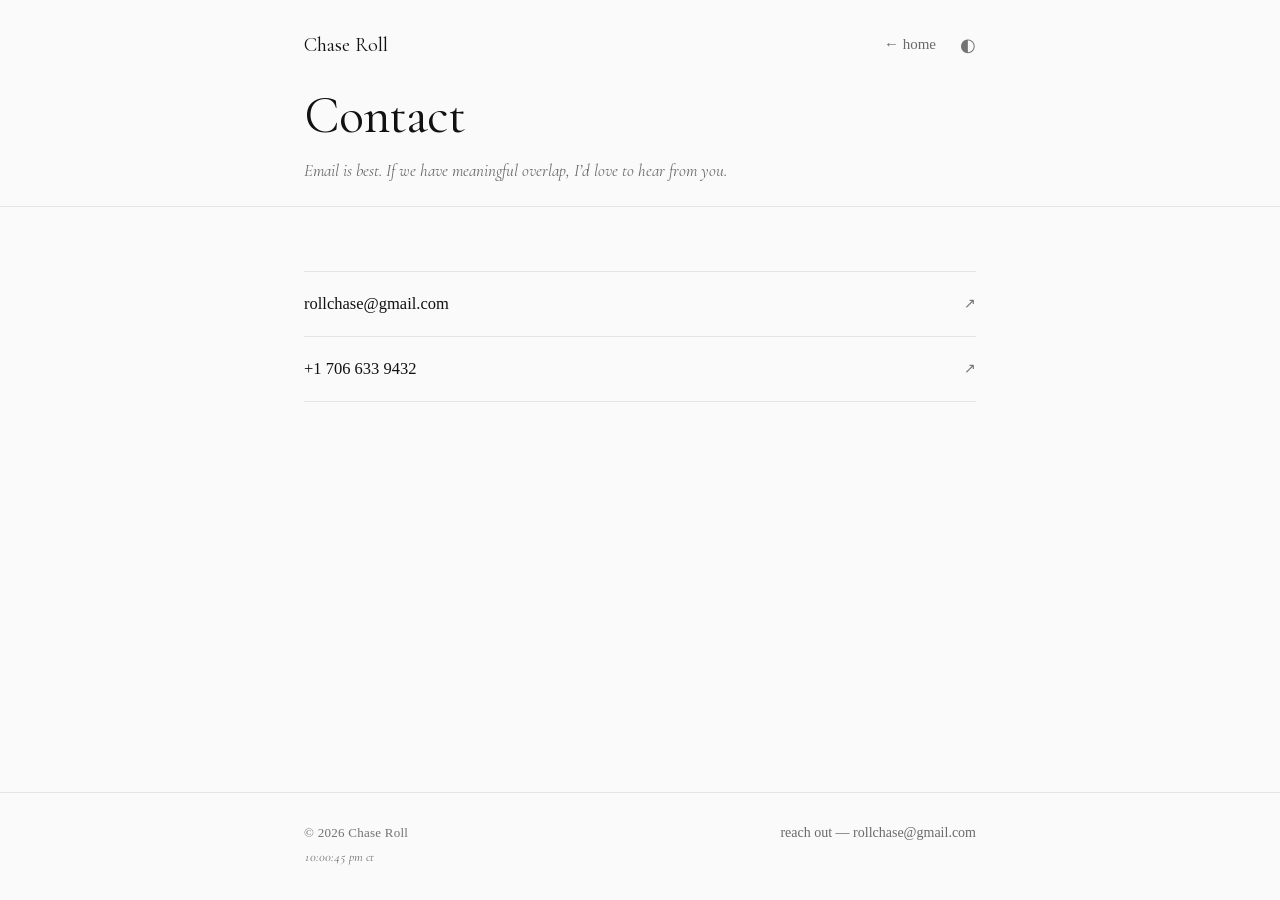
==== commit 78b0515b: "Restore reach line on contact footer The footer is now identical on all seven pages — the one footer" ====
--- a/contact/index.html
+++ b/contact/index.html
@@ -32,8 +32,8 @@
   <link rel="preload" href="/fonts/cormorant-italic.woff2" as="font" type="font/woff2" crossorigin />
   <script>(function(){var t=null;try{t=localStorage.getItem('chaseroll-theme')}catch(e){}if(t!=='dark'&&t!=='light')t=window.matchMedia&&matchMedia('(prefers-color-scheme: dark)').matches?'dark':'light';if(t==='dark')document.documentElement.setAttribute('data-theme','dark');document.documentElement.style.colorScheme=t})();</script>
   <style>html{background:#fafafa}html[data-theme="dark"]{background:#0a0a0a}</style>
-  <link rel="stylesheet" href="/styles.css?v=46" />
-  <script src="/theme.js?v=46" defer></script>
+  <link rel="stylesheet" href="/styles.css?v=47" />
+  <script src="/theme.js?v=47" defer></script>
   <script type="speculationrules">
   {
     "prefetch": [{ "where": { "href_matches": "/*" }, "eagerness": "moderate" }]
@@ -79,12 +79,12 @@
   </main>
 
   <footer class="site-footer">
-    <!-- .reach line omitted here deliberately: this page's body IS the email -->
     <div class="site-footer-inner">
       <div class="footer-left">
         <p class="copyright"><a href="/">&copy; 2026 Chase Roll</a></p>
         <p class="clock" aria-hidden="true"></p>
       </div>
+      <p class="reach"><a href="mailto:rollchase@gmail.com">reach out &mdash; rollchase@gmail.com</a></p>
     </div>
   </footer>
 
